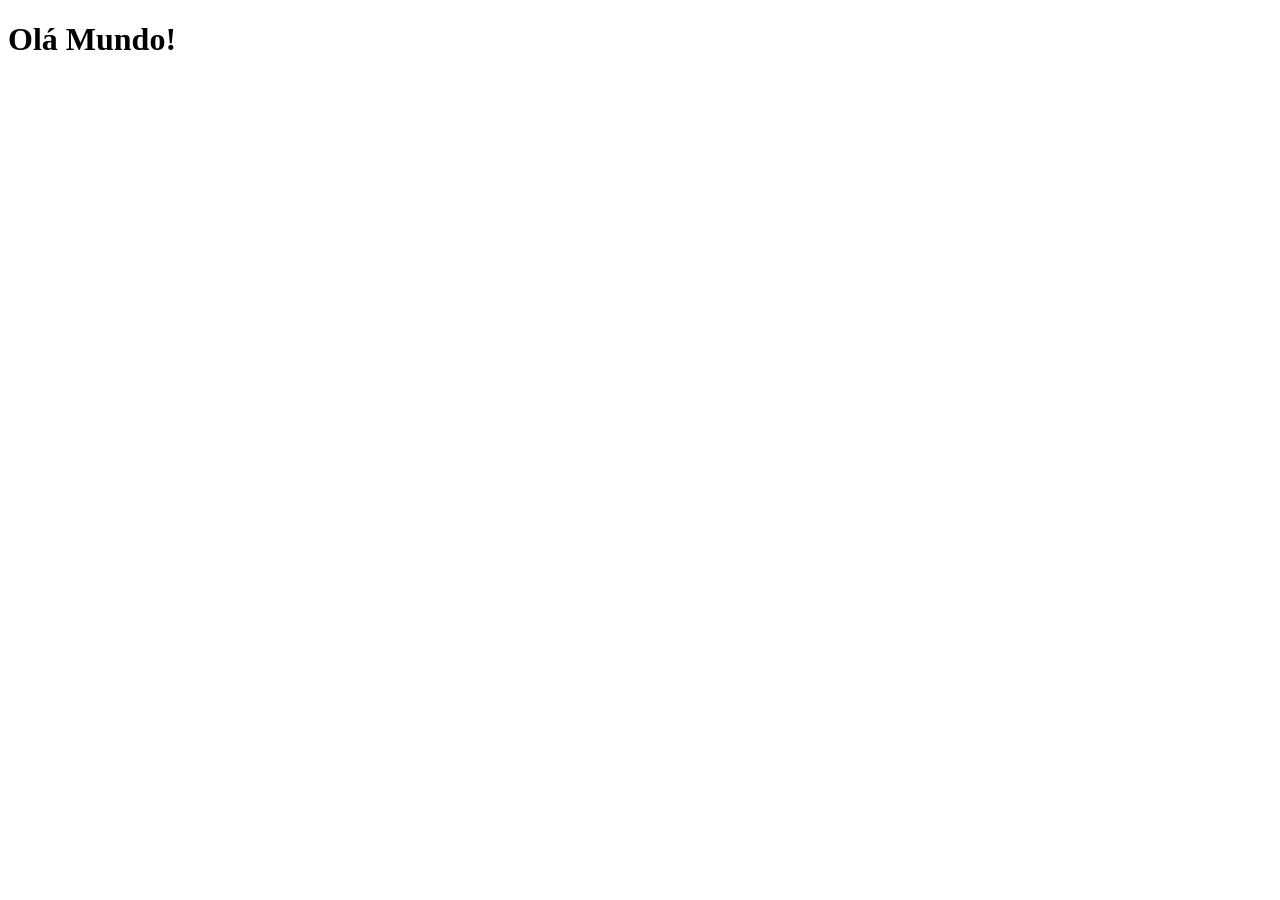
==== index.html @ e9b17130 "criei a pag principal" ====
<!DOCTYPE html>
<html lang="en">
<head>
    <meta charset="UTF-8">
    <meta name="viewport" content="width=device-width, initial-scale=1.0">
    <link rel="shortcut icon" href="favicon.ico" type="image/x-icon">
    <title>Projeto Redes Sociais</title>
</head>
<body>
    <h1>Olá Mundo!</h1>
</body>
</html>
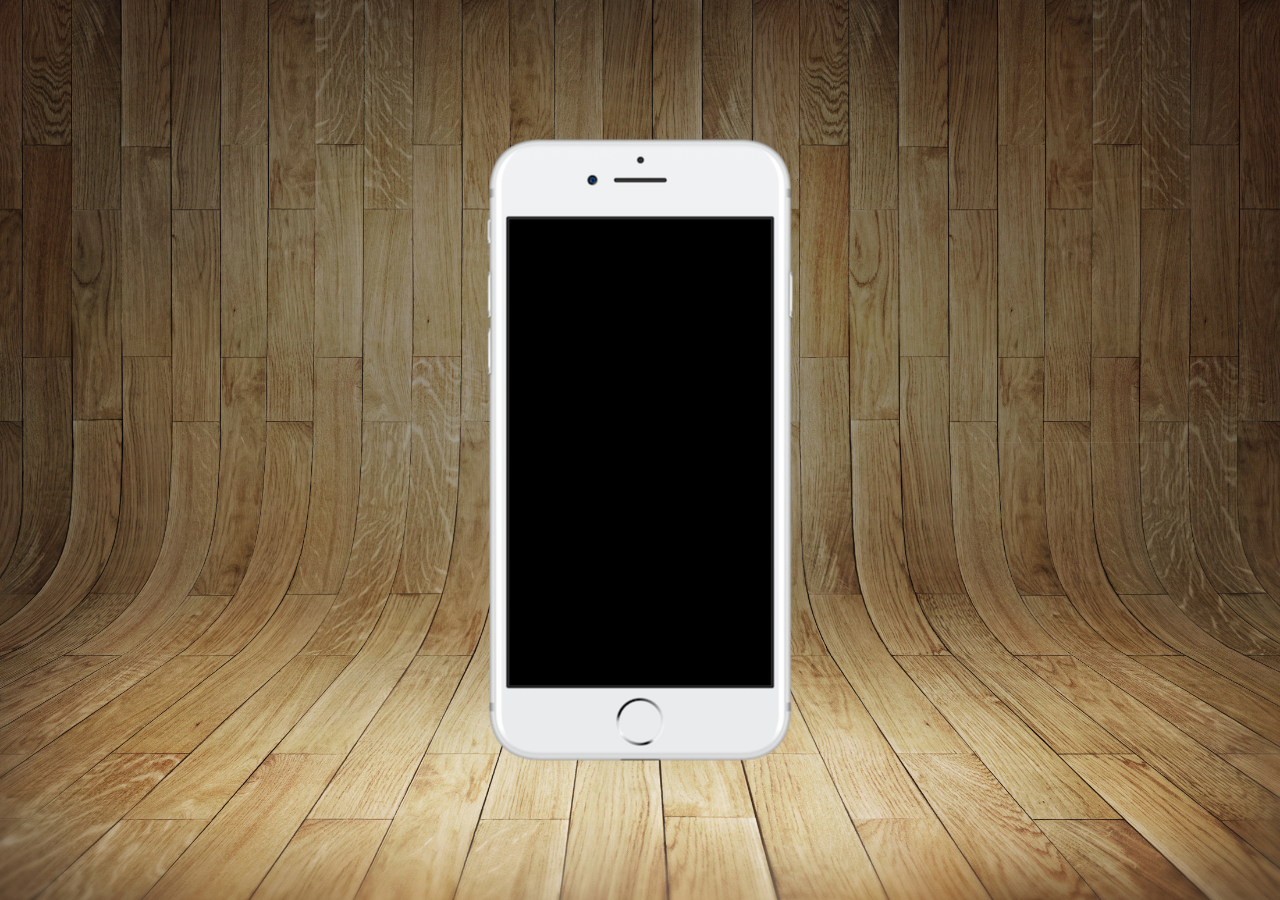
==== commit 411ca8fe: "atualizei o projeto" ====
--- a/index.html
+++ b/index.html
@@ -4,9 +4,17 @@
     <meta charset="UTF-8">
     <meta name="viewport" content="width=device-width, initial-scale=1.0">
     <link rel="shortcut icon" href="favicon.ico" type="image/x-icon">
+    <link rel="stylesheet" href="estilos/style.css">
     <title>Projeto Redes Sociais</title>
 </head>
 <body>
-    <h1>Olá Mundo!</h1>
+    <main>
+        <section id="telefone">
+
+        </section>
+        <section id="redes-sociais">
+
+        </section>
+    </main>
 </body>
 </html>
--- a/estilos/style.css
+++ b/estilos/style.css
@@ -0,0 +1,39 @@
+@charset "UTF-8";
+
+*{
+    margin: 0px; 
+    padding: 0px;
+    font-family: Arial, Helvetica, sans-serif;
+}
+
+html, body{
+ height: 100vh;
+ width: 100vw;
+ 
+}
+
+body{
+    background: url(../imagens/fundo-madeira.jpg)
+    no-repeat top center;
+    background-size: cover;
+    background-attachment:fixed ;
+}
+
+main{
+    height: 100vh;
+    position: relative;
+} 
+
+section#telefone {
+    position: absolute;
+    top: 50%;
+    left: 50%;
+    transform: translate(-50%, -50%);
+    
+    background-size: contain;
+    background-position: center center;
+
+    height: 627px; 
+    width: 311px;
+    background: url(../imagens/frame-iphone.png) no-repeat;
+}
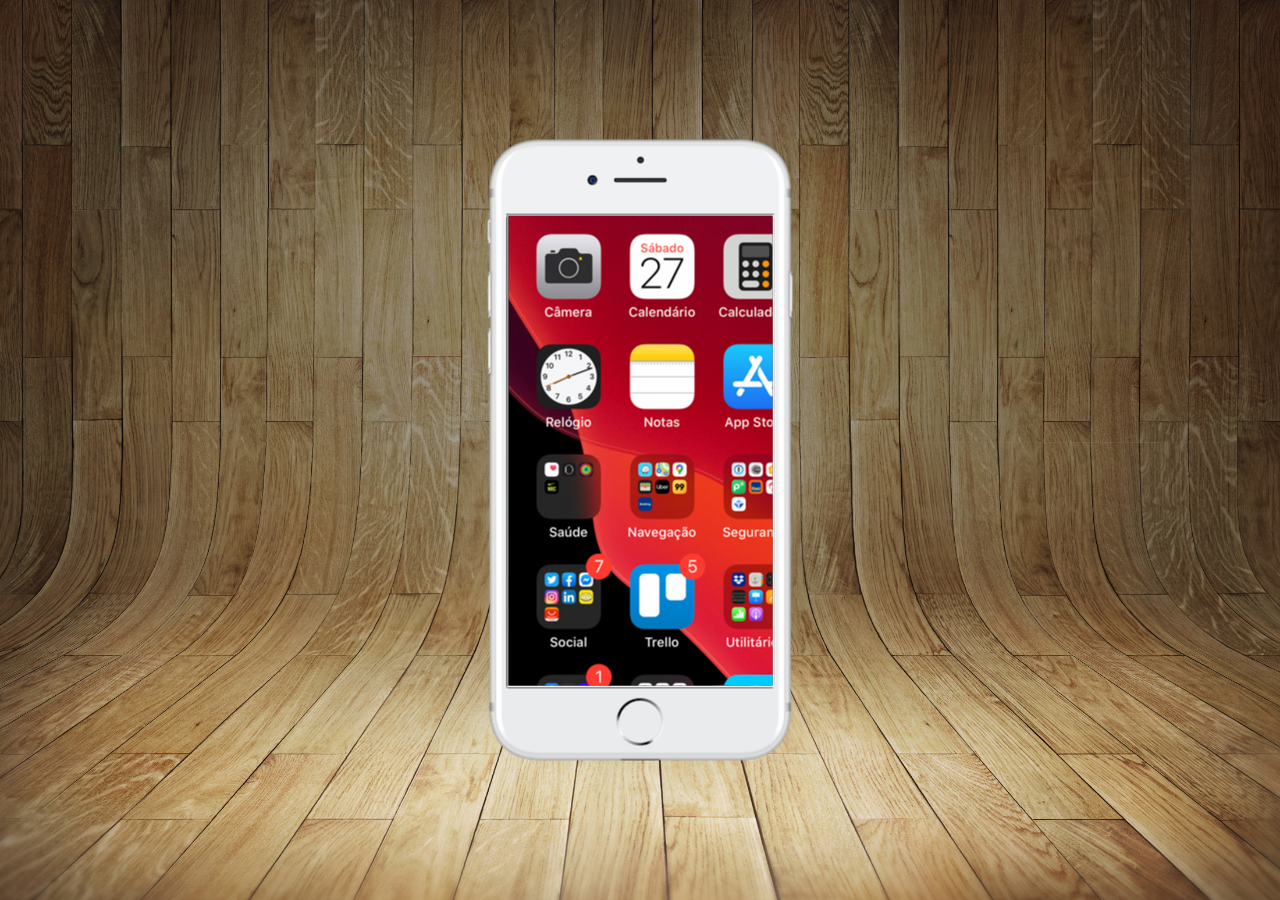
==== commit 6a0db37e: "Atualizei o Projeto Social" ====
--- a/index.html
+++ b/index.html
@@ -10,7 +10,12 @@
 <body>
     <main>
         <section id="telefone">
-
+          
+          <iframe src="imagens/tela-home.jpg" width="294px" height="480px" 
+          name="tela" id="tela" scrolling="no" no repeat  >
+            
+          </iframe>
+           
         </section>
         <section id="redes-sociais">
 
--- a/estilos/style.css
+++ b/estilos/style.css
@@ -36,4 +36,13 @@
     height: 627px; 
     width: 311px;
     background: url(../imagens/frame-iphone.png) no-repeat;
+}
+
+iframe#tela{
+    position: relative;
+    top: 50%;
+    left: 50%;
+    transform: translate(-50%,-50%);
+    width: 264px;
+    height: 470px;
 }
